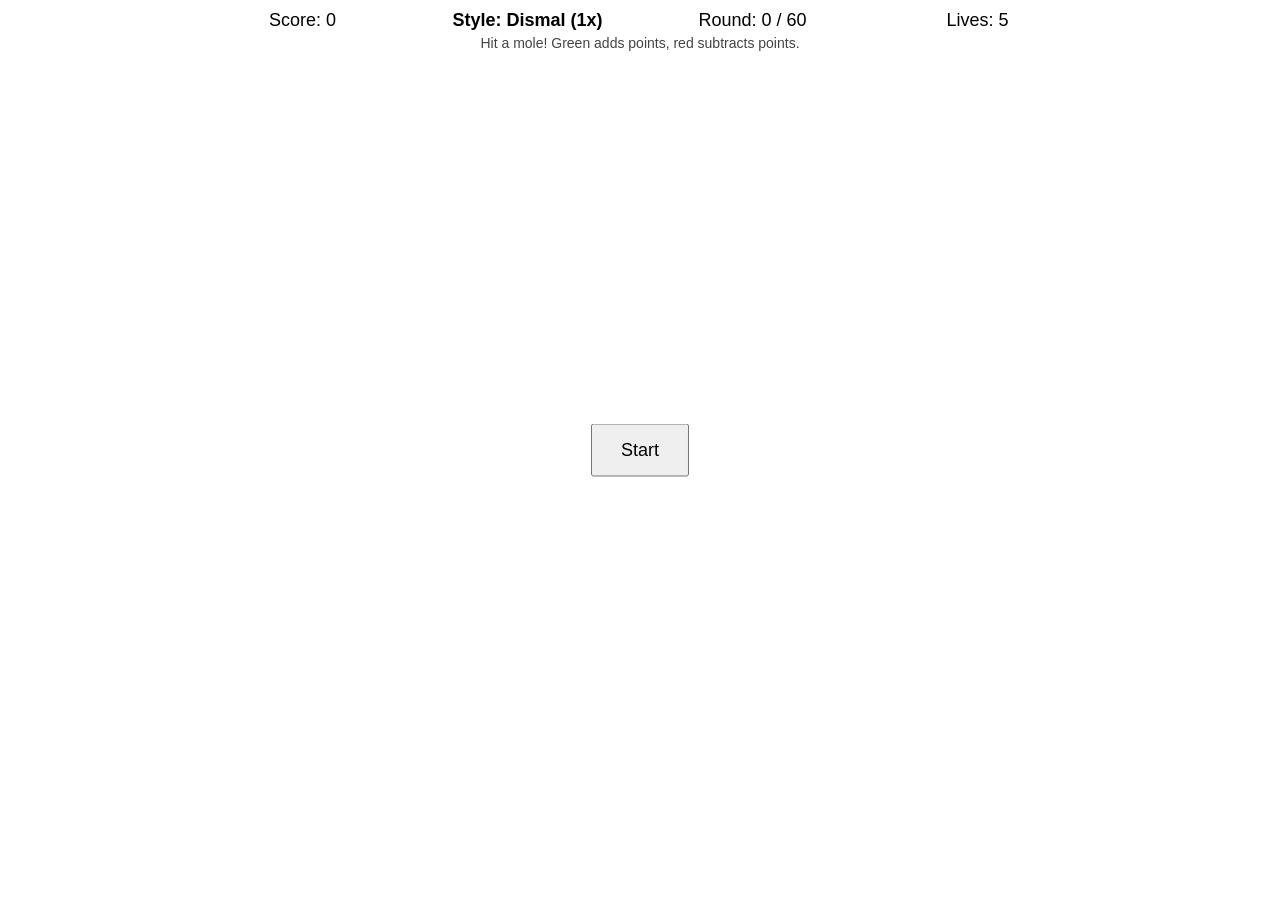
==== Whack-A-Mole/index.html @ 9d45e5a0 "Improved HUD and added life-based miss handler" ====
<!DOCTYPE html>
<html lang="en">
<head>
<meta charset="UTF-8">
<meta name="viewport" content="width=device-width, initial-scale=1">
<title>Whack-a-Mole</title>
<link rel="stylesheet" href="style.css">
</head>
<body>

<div id="hud">
  <div id="stats">
    <div id="score">Score: 0</div>
    <div id="styleRank" aria-live="polite">Style: Dismal (1x)</div>
    <div id="rounds">Round: 0 / 60</div>
    <div id="lives" aria-live="polite">Lives: 5</div>
  </div>
  <div id="message">Hit a mole! Green adds points, red subtracts points.</div>
</div>

<button id="startBtn">Start</button>

<script src="script.js"></script>
</body>
</html>
---- Whack-A-Mole/style.css ----
/* full-window play area: mole can appear anywhere in it */
html, body {
  height: 100%;
  margin: 0;
  overflow: hidden; /* moles are positioned absolutely, no scrollbars needed */
  background: #fff;
  font-family: sans-serif;
}

/* centered heads-up display with the game stats kept on one row */
#hud {
  position: fixed;
  top: 10px;
  left: 50%;
  transform: translateX(-50%);
  width: min(900px, calc(100vw - 20px));
  box-sizing: border-box;
  font-size: clamp(12px, 2vw, 18px);
  z-index: 10;
  pointer-events: none;
  text-align: center;
}

#stats {
  display: grid;
  grid-template-columns: repeat(4, minmax(0, 1fr));
  align-items: center;
}

#stats > div {
  min-width: 0;
  text-align: center;
}

#styleRank {
  font-weight: bold;
}

#message {
  margin-top: 4px;
  font-size: 14px;
  color: #444;
  min-height: 18px;
}

/* the start button sits in a fixed spot; the player returns the mouse here
   between rounds to trigger the next one */
#startBtn {
  position: fixed;
  top: 50%;
  left: 50%;
  transform: translate(-50%, -50%);
  font-size: 18px;
  padding: 14px 28px;
  cursor: pointer;
  z-index: 5;
}

/* a mole: a circle placed at a random spot with a random size by game.js */
.mole {
  position: fixed;
  border-radius: 50%;
  background: #5a3d1f;
  cursor: pointer;
  z-index: 5;
}

.mole.positive {
  background: #32834a;
}

.mole.negative {
  background: #b63838;
}
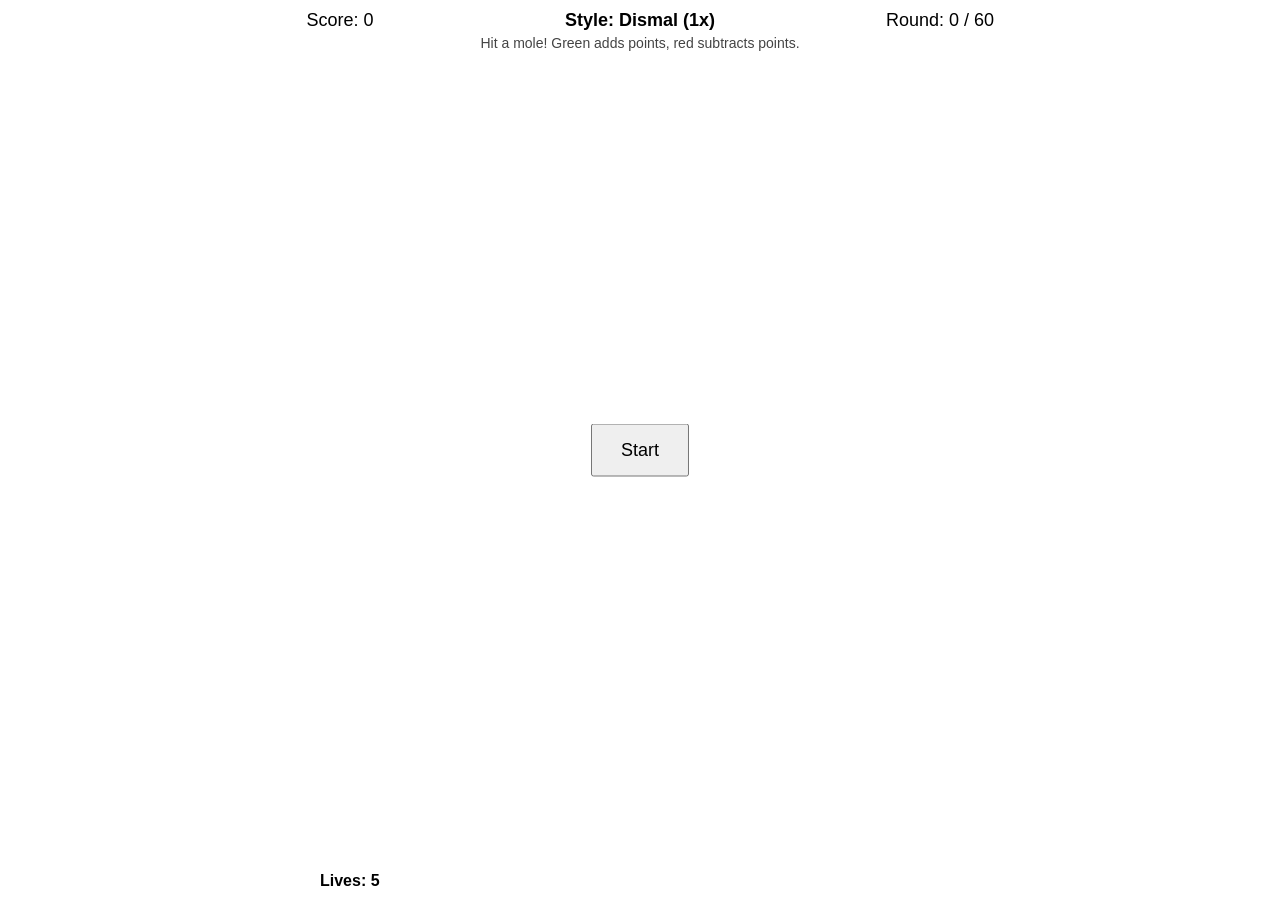
==== commit 8ae6aed4: "Moved Lives position to bottom left" ====
--- a/Whack-A-Mole/index.html
+++ b/Whack-A-Mole/index.html
@@ -13,10 +13,11 @@
     <div id="score">Score: 0</div>
     <div id="styleRank" aria-live="polite">Style: Dismal (1x)</div>
     <div id="rounds">Round: 0 / 60</div>
-    <div id="lives" aria-live="polite">Lives: 5</div>
   </div>
   <div id="message">Hit a mole! Green adds points, red subtracts points.</div>
 </div>
+
+<div id="lives" aria-live="polite">Lives: 5</div>
 
 <button id="startBtn">Start</button>
 
--- a/Whack-A-Mole/style.css
+++ b/Whack-A-Mole/style.css
@@ -23,7 +23,7 @@
 
 #stats {
   display: grid;
-  grid-template-columns: repeat(4, minmax(0, 1fr));
+  grid-template-columns: repeat(3, minmax(0, 1fr));
   align-items: center;
 }
 
@@ -34,6 +34,15 @@
 
 #styleRank {
   font-weight: bold;
+}
+
+#lives {
+  font-weight: bold;
+  position: fixed;
+  bottom: 10px;
+  left: 25%;
+  text-align: center;
+
 }
 
 #message {
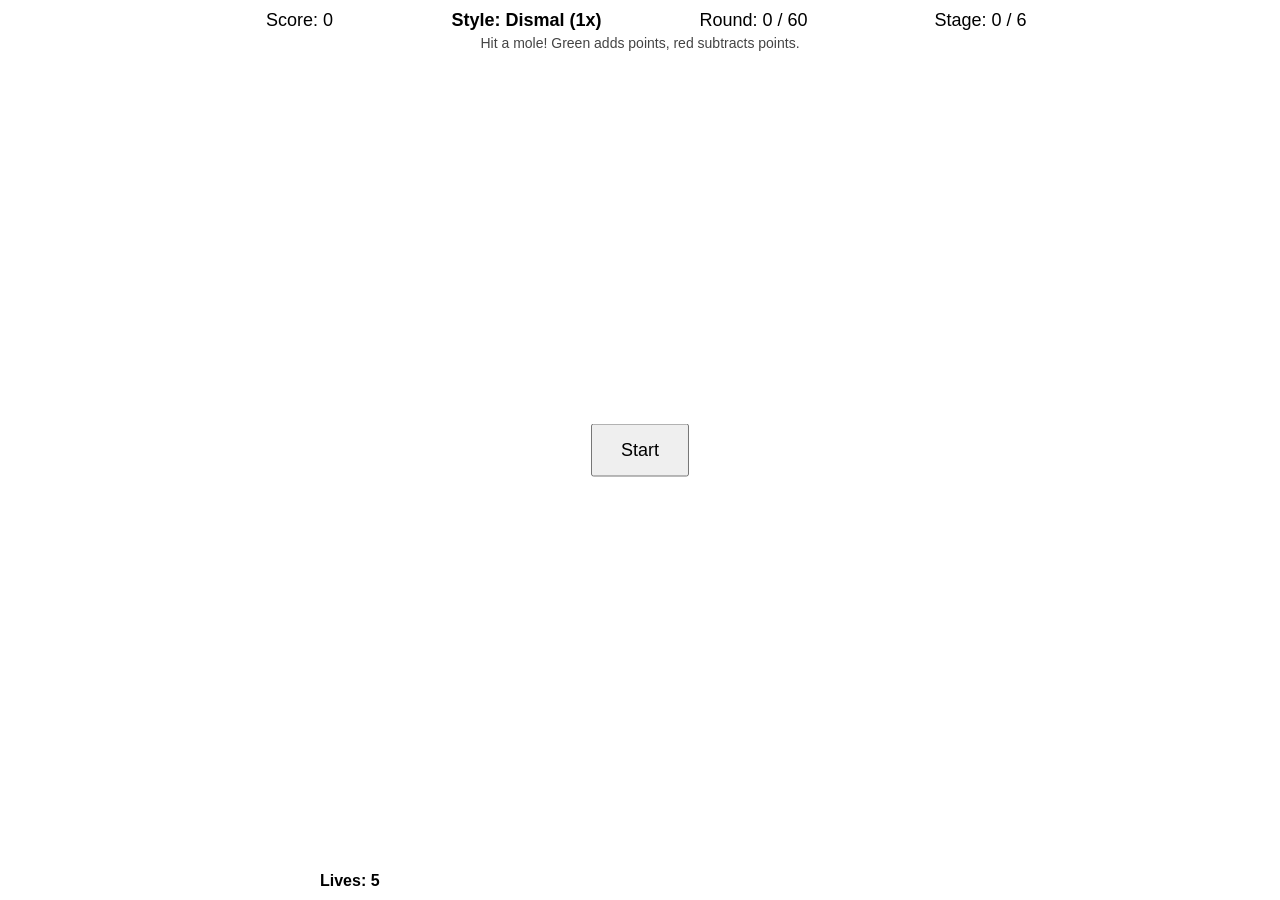
==== commit 564c63e0: "Add stage and replace game settings" ====
--- a/Whack-A-Mole/index.html
+++ b/Whack-A-Mole/index.html
@@ -13,7 +13,8 @@
     <div id="score">Score: 0</div>
     <div id="styleRank" aria-live="polite">Style: Dismal (1x)</div>
     <div id="rounds">Round: 0 / 60</div>
-  </div>
+    <div id="stage">Stage: 0 / 6</div>
+</div>
   <div id="message">Hit a mole! Green adds points, red subtracts points.</div>
 </div>
 
--- a/Whack-A-Mole/style.css
+++ b/Whack-A-Mole/style.css
@@ -22,9 +22,10 @@
 }
 
 #stats {
-  display: grid;
-  grid-template-columns: repeat(3, minmax(0, 1fr));
-  align-items: center;
+    display: grid;
+    grid-template-columns: repeat(4, minmax(0, 1fr));
+    align-items: center;
+    gap: 8px;
 }
 
 #stats > div {
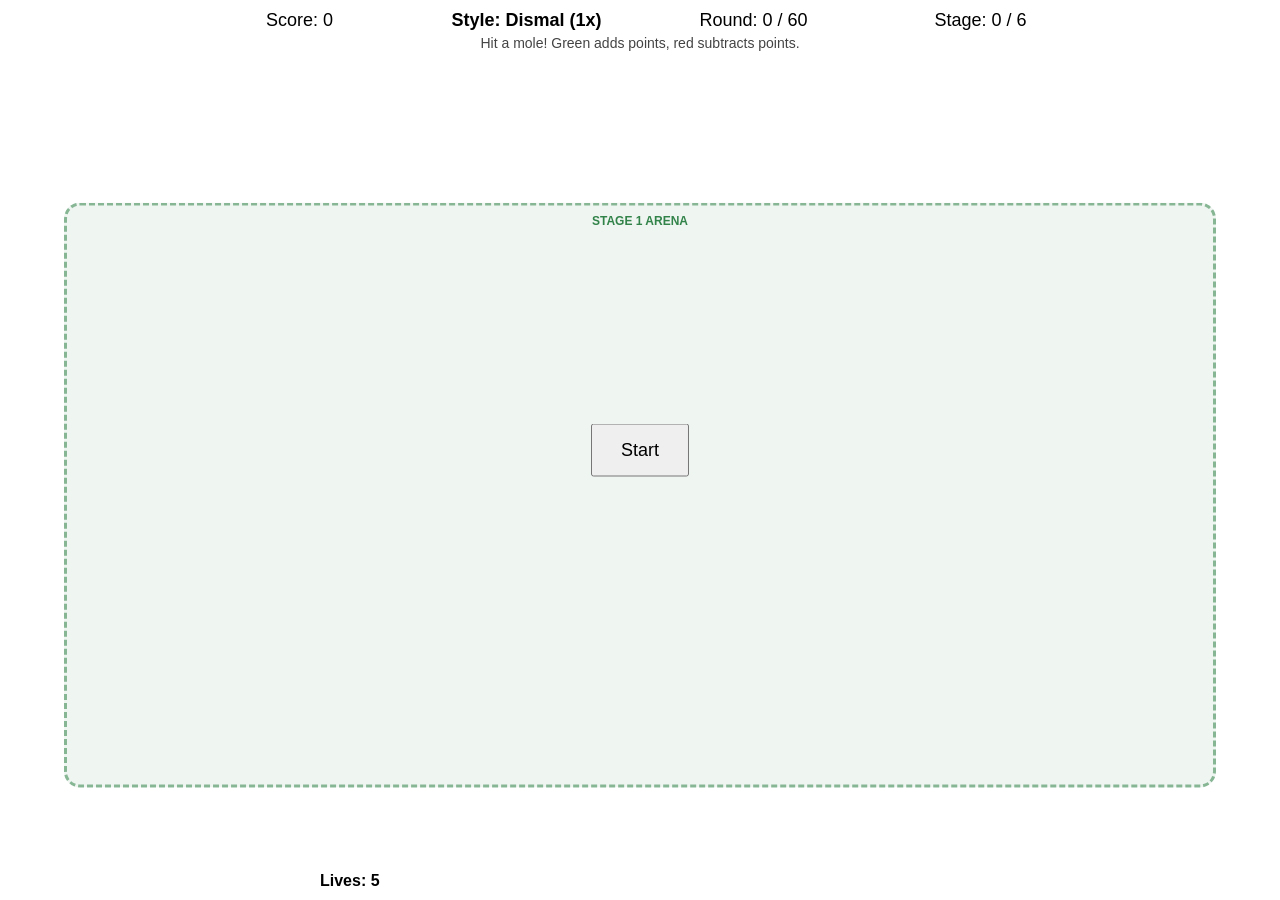
==== commit ed3e6dfc: "Add the Arena" ====
--- a/Whack-A-Mole/index.html
+++ b/Whack-A-Mole/index.html
@@ -19,6 +19,9 @@
 </div>
 
 <div id="lives" aria-live="polite">Lives: 5</div>
+<div id="arena">
+    <div id="arenaLabel">STAGE 1 ARENA</div>
+</div>
 
 <button id="startBtn">Start</button>
 
--- a/Whack-A-Mole/style.css
+++ b/Whack-A-Mole/style.css
@@ -81,4 +81,38 @@
 
 .mole.negative {
   background: #b63838;
+}
+
+/* mole spawn arena */
+#arena {
+    position: fixed;
+    left: 50%;
+    top: 55%;
+    transform: translate(-50%, -50%);
+
+    width: 90vw;
+    height: 65vh;
+
+    box-sizing: border-box;
+
+    background: rgba(50, 131, 74, 0.08);
+    border: 3px dashed rgba(50, 131, 74, 0.55);
+    border-radius: 16px;
+
+    z-index: 1;
+    pointer-events: none;
+
+    transition: width 0.5s ease, height 0.5s ease;
+}
+
+#arenaLabel {
+    position: absolute;
+    top: 8px;
+    left: 50%;
+    transform: translateX(-50%);
+
+    color: #32834a;
+    font-size: 12px;
+    font-weight: bold;
+    white-space: nowrap;
 }
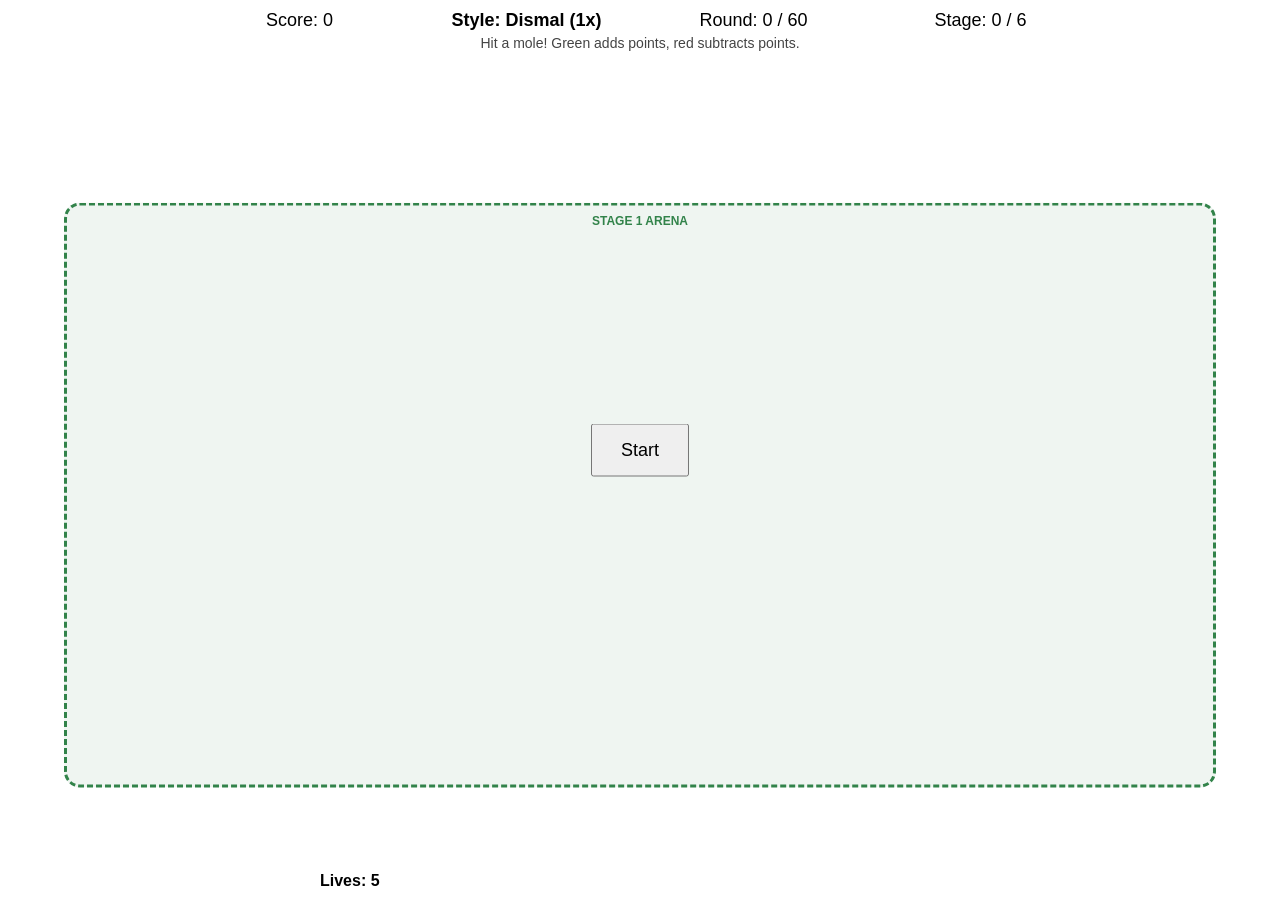
==== commit e9f2c810: "Add a Stage Transition screen with a countdown before each new stage begins and prevent the green an" ====
--- a/Whack-A-Mole/index.html
+++ b/Whack-A-Mole/index.html
@@ -25,6 +25,14 @@
 
 <button id="startBtn">Start</button>
 
+<div id="stageTransition">
+    <div id="transitionContent">
+        <h1 id="transitionTitle">STAGE 1</h1>
+        <p id="transitionMessage">GET READY!</p>
+        <div id="countdown">3</div>
+    </div>
+</div>
+
 <script src="script.js"></script>
 </body>
 </html>
--- a/Whack-A-Mole/style.css
+++ b/Whack-A-Mole/style.css
@@ -89,20 +89,19 @@
     left: 50%;
     top: 55%;
     transform: translate(-50%, -50%);
-
     width: 90vw;
     height: 65vh;
-
     box-sizing: border-box;
-
     background: rgba(50, 131, 74, 0.08);
-    border: 3px dashed rgba(50, 131, 74, 0.55);
+    border: 3px dashed #32834a;
     border-radius: 16px;
-
     z-index: 1;
     pointer-events: none;
-
-    transition: width 0.5s ease, height 0.5s ease;
+    transition:
+        width 0.5s ease,
+        height 0.5s ease,
+        background-color 0.5s ease,
+        border-color 0.5s ease;
 }
 
 #arenaLabel {
@@ -110,9 +109,57 @@
     top: 8px;
     left: 50%;
     transform: translateX(-50%);
-
     color: #32834a;
     font-size: 12px;
     font-weight: bold;
     white-space: nowrap;
+    transition: color 0.5s ease;
+}
+
+/* stage transition overlay */
+
+#stageTransition {
+    position: fixed;
+    inset: 0;
+    display: none;
+    align-items: center;
+    justify-content: center;
+    background: rgba(0, 0, 0, 0.88);
+    z-index: 100;
+    color: white;
+    text-align: center;
+}
+
+#transitionContent {
+    animation: stageAppear 0.5s ease;
+}
+
+#transitionTitle {
+    font-size: clamp(32px, 6vw, 64px);
+    margin-bottom: 10px;
+    letter-spacing: 4px;
+}
+
+#transitionMessage {
+    font-size: 18px;
+    letter-spacing: 5px;
+    color: #ccc;
+}
+
+#countdown {
+    font-size: clamp(70px, 12vw, 120px);
+    font-weight: bold;
+    margin-top: 25px;
+}
+
+@keyframes stageAppear {
+    from {
+        opacity: 0;
+        transform: scale(0.7);
+    }
+
+    to {
+        opacity: 1;
+        transform: scale(1);
+    }
 }
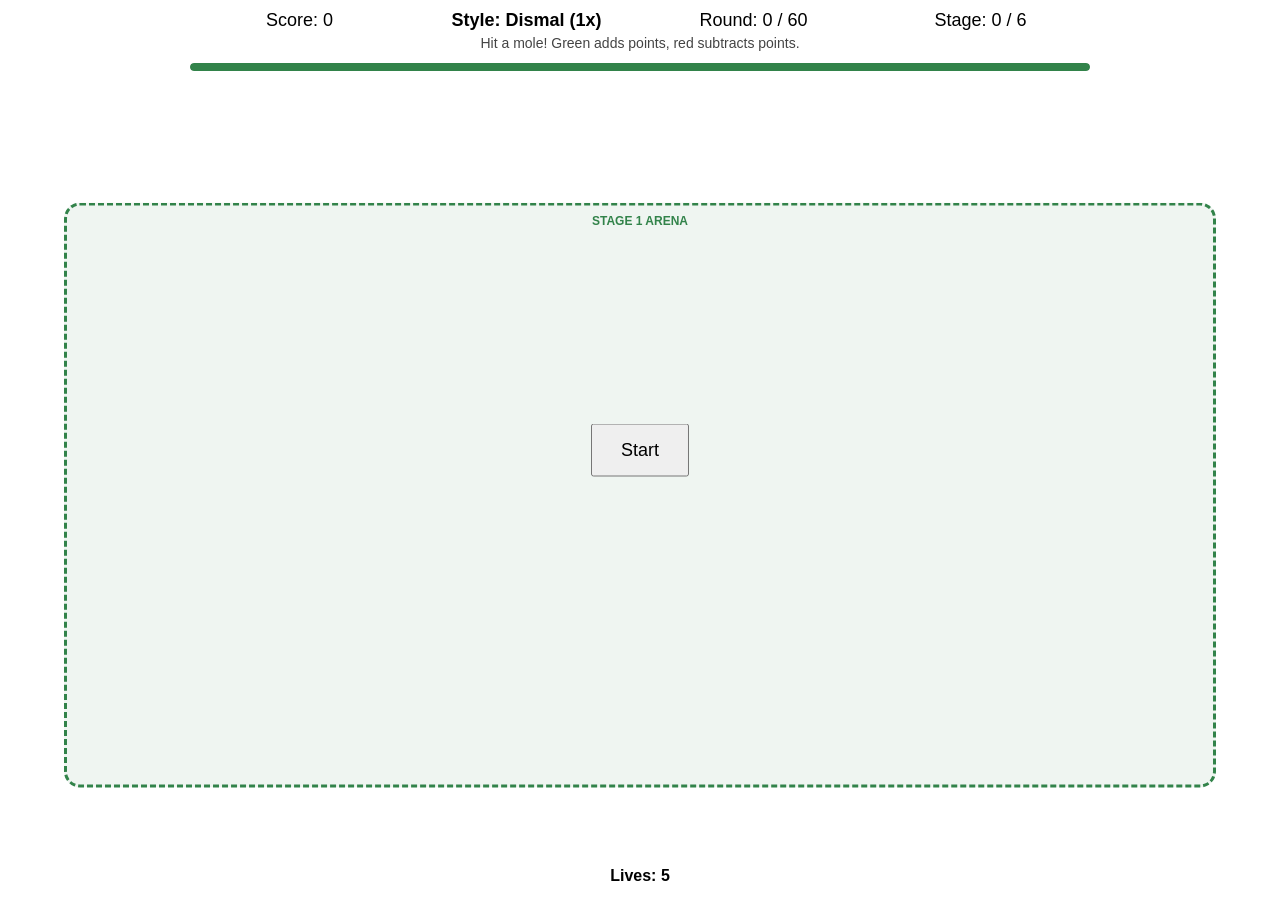
==== commit 6087ccbb: "Add the round timer progress bar and hit/miss animations" ====
--- a/Whack-A-Mole/index.html
+++ b/Whack-A-Mole/index.html
@@ -9,13 +9,20 @@
 <body>
 
 <div id="hud">
-  <div id="stats">
-    <div id="score">Score: 0</div>
-    <div id="styleRank" aria-live="polite">Style: Dismal (1x)</div>
-    <div id="rounds">Round: 0 / 60</div>
-    <div id="stage">Stage: 0 / 6</div>
-</div>
-  <div id="message">Hit a mole! Green adds points, red subtracts points.</div>
+    <div id="stats">
+        <div id="score">Score: 0</div>
+        <div id="styleRank" aria-live="polite">Style: Dismal (1x)</div>
+        <div id="rounds">Round: 0 / 60</div>
+        <div id="stage">Stage: 0 / 6</div>
+    </div>
+
+    <div id="message">
+        Hit a mole! Green adds points, red subtracts points.
+    </div>
+
+    <div id="roundTimer">
+        <div id="roundTimerProgress"></div>
+    </div>
 </div>
 
 <div id="lives" aria-live="polite">Lives: 5</div>
--- a/Whack-A-Mole/style.css
+++ b/Whack-A-Mole/style.css
@@ -40,10 +40,11 @@
 #lives {
   font-weight: bold;
   position: fixed;
-  bottom: 10px;
-  left: 25%;
+  bottom: 15px;
+  left: 50%;
+  transform: translateX(-50%);
   text-align: center;
-
+  z-index: 10;
 }
 
 #message {
@@ -162,4 +163,72 @@
         opacity: 1;
         transform: scale(1);
     }
+}
+
+/* round timer progress bar */
+#roundTimer {
+    width: 100%;
+    height: 8px;
+    margin-top: 10px;
+    background: #ddd;
+    border-radius: 10px;
+    overflow: hidden;
+}
+
+#roundTimerProgress {
+    width: 100%;
+    height: 100%;
+    background: #32834a;
+    border-radius: 10px;
+    transition: width linear;
+}
+
+/* Hit animation */
+.mole.hit {
+    animation: moleHit 0.2s ease forwards;
+    pointer-events: none;
+}
+
+@keyframes moleHit {
+    0% {
+        transform: scale(1);
+        opacity: 1;
+    }
+
+    50% {
+        transform: scale(1.35);
+        opacity: 0.8;
+    }
+
+    100% {
+        transform: scale(0);
+        opacity: 0;
+    }
+}
+
+/* arena shake when the player misses */
+#arena.miss {
+    animation: arenaMiss 0.25s ease;
+}
+
+@keyframes arenaMiss {
+    0%, 100% {
+        transform: translate(-50%, -50%);
+    }
+
+    20% {
+        transform: translate(calc(-50% - 8px), -50%);
+    }
+
+    40% {
+        transform: translate(calc(-50% + 8px), -50%);
+    }
+
+    60% {
+        transform: translate(calc(-50% - 5px), -50%);
+    }
+
+    80% {
+        transform: translate(calc(-50% + 5px), -50%);
+    }
 }
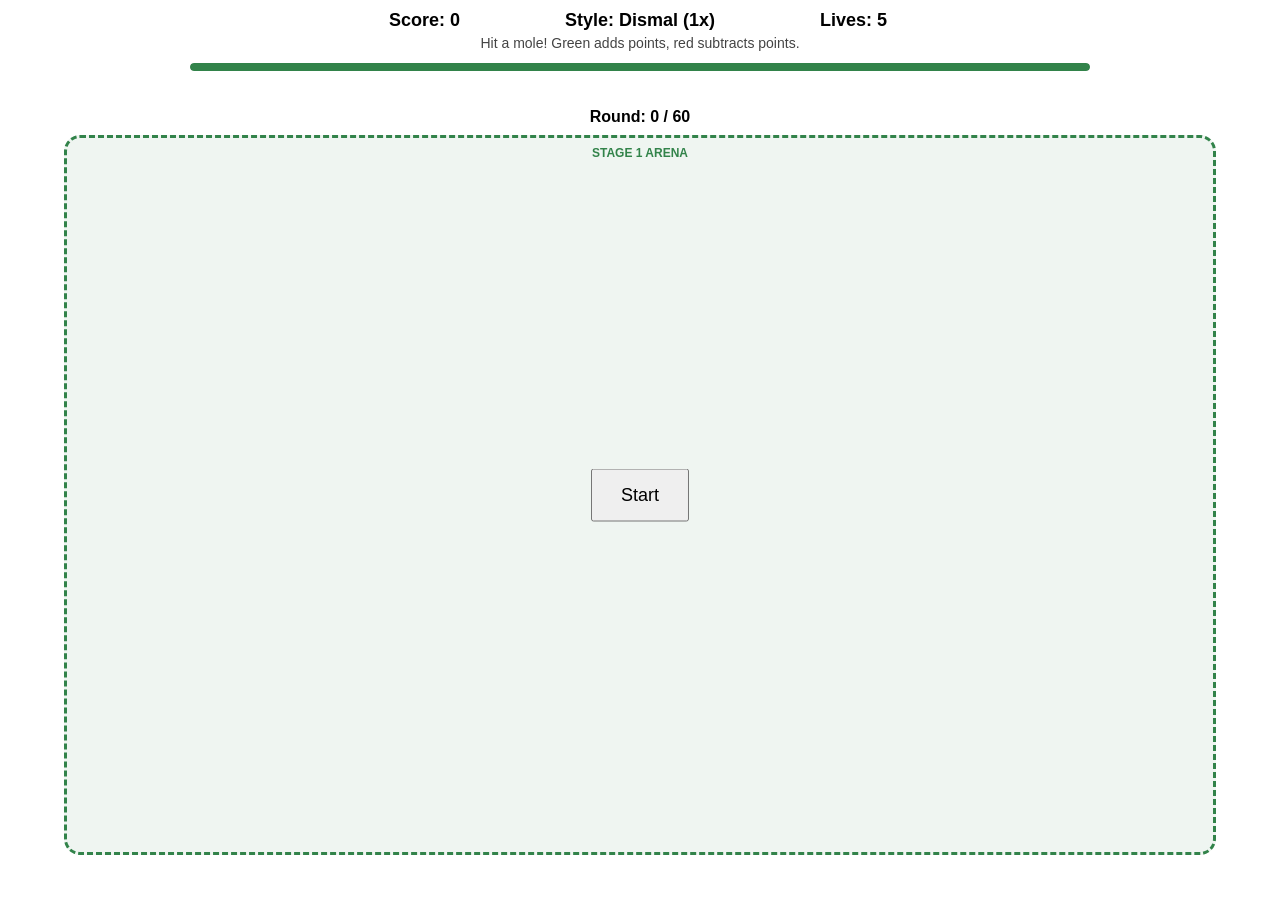
==== commit 3738f267: "Improved stage area, added a mouse listener for balance testing purposes" ====
--- a/Whack-A-Mole/index.html
+++ b/Whack-A-Mole/index.html
@@ -12,8 +12,7 @@
     <div id="stats">
         <div id="score">Score: 0</div>
         <div id="styleRank" aria-live="polite">Style: Dismal (1x)</div>
-        <div id="rounds">Round: 0 / 60</div>
-        <div id="stage">Stage: 0 / 6</div>
+        <div id="lives" aria-live="polite">Lives: 5</div>
     </div>
 
     <div id="message">
@@ -25,12 +24,12 @@
     </div>
 </div>
 
-<div id="lives" aria-live="polite">Lives: 5</div>
 <div id="arena">
+    <div id="rounds">Round: 0 / 60</div>
     <div id="arenaLabel">STAGE 1 ARENA</div>
+    <div id="centerZone" aria-hidden="true"></div>
+    <button id="startBtn">Start</button>
 </div>
-
-<button id="startBtn">Start</button>
 
 <div id="stageTransition">
     <div id="transitionContent">
--- a/Whack-A-Mole/style.css
+++ b/Whack-A-Mole/style.css
@@ -7,7 +7,7 @@
   font-family: sans-serif;
 }
 
-/* centered heads-up display with the game stats kept on one row */
+/* centered HUD row with score, style, and lives around the center */
 #hud {
   position: fixed;
   top: 10px;
@@ -15,36 +15,60 @@
   transform: translateX(-50%);
   width: min(900px, calc(100vw - 20px));
   box-sizing: border-box;
-  font-size: clamp(12px, 2vw, 18px);
+  font-size: clamp(10px, 2vw, 18px);
   z-index: 10;
   pointer-events: none;
-  text-align: center;
 }
 
 #stats {
-    display: grid;
-    grid-template-columns: repeat(4, minmax(0, 1fr));
-    align-items: center;
-    gap: 8px;
-}
-
-#stats > div {
-  min-width: 0;
-  text-align: center;
+  display: grid;
+  grid-template-columns: minmax(0, 1fr) minmax(0, 2fr) minmax(0, 1fr);
+  align-items: center;
+  width: min(720px, 100%);
+  margin: 0 auto;
+}
+
+#score,
+#lives {
+  font-weight: bold;
+  white-space: nowrap;
 }
 
 #styleRank {
   font-weight: bold;
+  white-space: nowrap;
+  text-align: center;
+}
+
+#score {
+  text-align: right;
 }
 
 #lives {
-  font-weight: bold;
-  position: fixed;
-  bottom: 15px;
+  text-align: left;
+}
+
+@media (max-width: 600px) {
+  #stats {
+    font-size: clamp(8px, 2.8vw, 12px);
+  }
+}
+
+#message,
+#roundTimer {
+  width: min(900px, 100%);
+  margin-left: auto;
+  margin-right: auto;
+}
+
+#rounds {
+  position: absolute;
+  top: -30px;
   left: 50%;
   transform: translateX(-50%);
   text-align: center;
-  z-index: 10;
+  font-weight: bold;
+  white-space: nowrap;
 }
 
 #message {
@@ -52,19 +76,20 @@
   font-size: 14px;
   color: #444;
   min-height: 18px;
-}
-
-/* the start button sits in a fixed spot; the player returns the mouse here
-   between rounds to trigger the next one */
+  text-align: center;
+}
+
+/* the start button shares the arena's center checkpoint */
 #startBtn {
-  position: fixed;
+  position: absolute;
   top: 50%;
   left: 50%;
   transform: translate(-50%, -50%);
   font-size: 18px;
   padding: 14px 28px;
   cursor: pointer;
-  z-index: 5;
+  z-index: 2;
+  pointer-events: auto;
 }
 
 /* a mole: a circle placed at a random spot with a random size by game.js */
@@ -91,7 +116,7 @@
     top: 55%;
     transform: translate(-50%, -50%);
     width: 90vw;
-    height: 65vh;
+    height: 80vh;
     box-sizing: border-box;
     background: rgba(50, 131, 74, 0.08);
     border: 3px dashed #32834a;
@@ -101,6 +126,7 @@
     transition:
         width 0.5s ease,
         height 0.5s ease,
+        top 0.5s ease,
         background-color 0.5s ease,
         border-color 0.5s ease;
 }
@@ -117,6 +143,23 @@
     transition: color 0.5s ease;
 }
 
+#centerZone {
+    position: absolute;
+    top: 50%;
+    left: 50%;
+    width: 30px;
+    height: 30px;
+    box-sizing: border-box;
+    transform: translate(-50%, -50%);
+    border: 2px solid #32834a;
+    border-radius: 50%;
+    background: rgba(50, 131, 74, 0.15);
+    transition:
+        border-color 0.5s ease,
+        background-color 0.5s ease,
+        opacity 0.15s ease;
+}
+
 /* stage transition overlay */
 
 #stageTransition {
@@ -231,4 +274,44 @@
     80% {
         transform: translate(calc(-50% + 5px), -50%);
     }
+}
+
+.score-popup {
+    position: fixed;
+    z-index: 20;
+    pointer-events: none;
+    font-size: 32px;
+    font-weight: 900;
+    animation: scorePop 0.45s ease-out forwards;
+}
+
+.score-popup.positive {
+    color: #32834a;
+}
+
+.score-popup.negative,
+.score-popup.missed {
+    color: #d32f2f;
+}
+
+@keyframes scorePop {
+    0% {
+        opacity: 0;
+        transform: translate(-50%, 10px) scale(0.3);
+    }
+
+    25% {
+        opacity: 1;
+        transform: translate(-50%, -8px) scale(1.4);
+    }
+
+    55% {
+        opacity: 1;
+        transform: translate(-50%, -20px) scale(1);
+    }
+
+    100% {
+        opacity: 0;
+        transform: translate(-50%, -55px) scale(0.8);
+    }
 }
